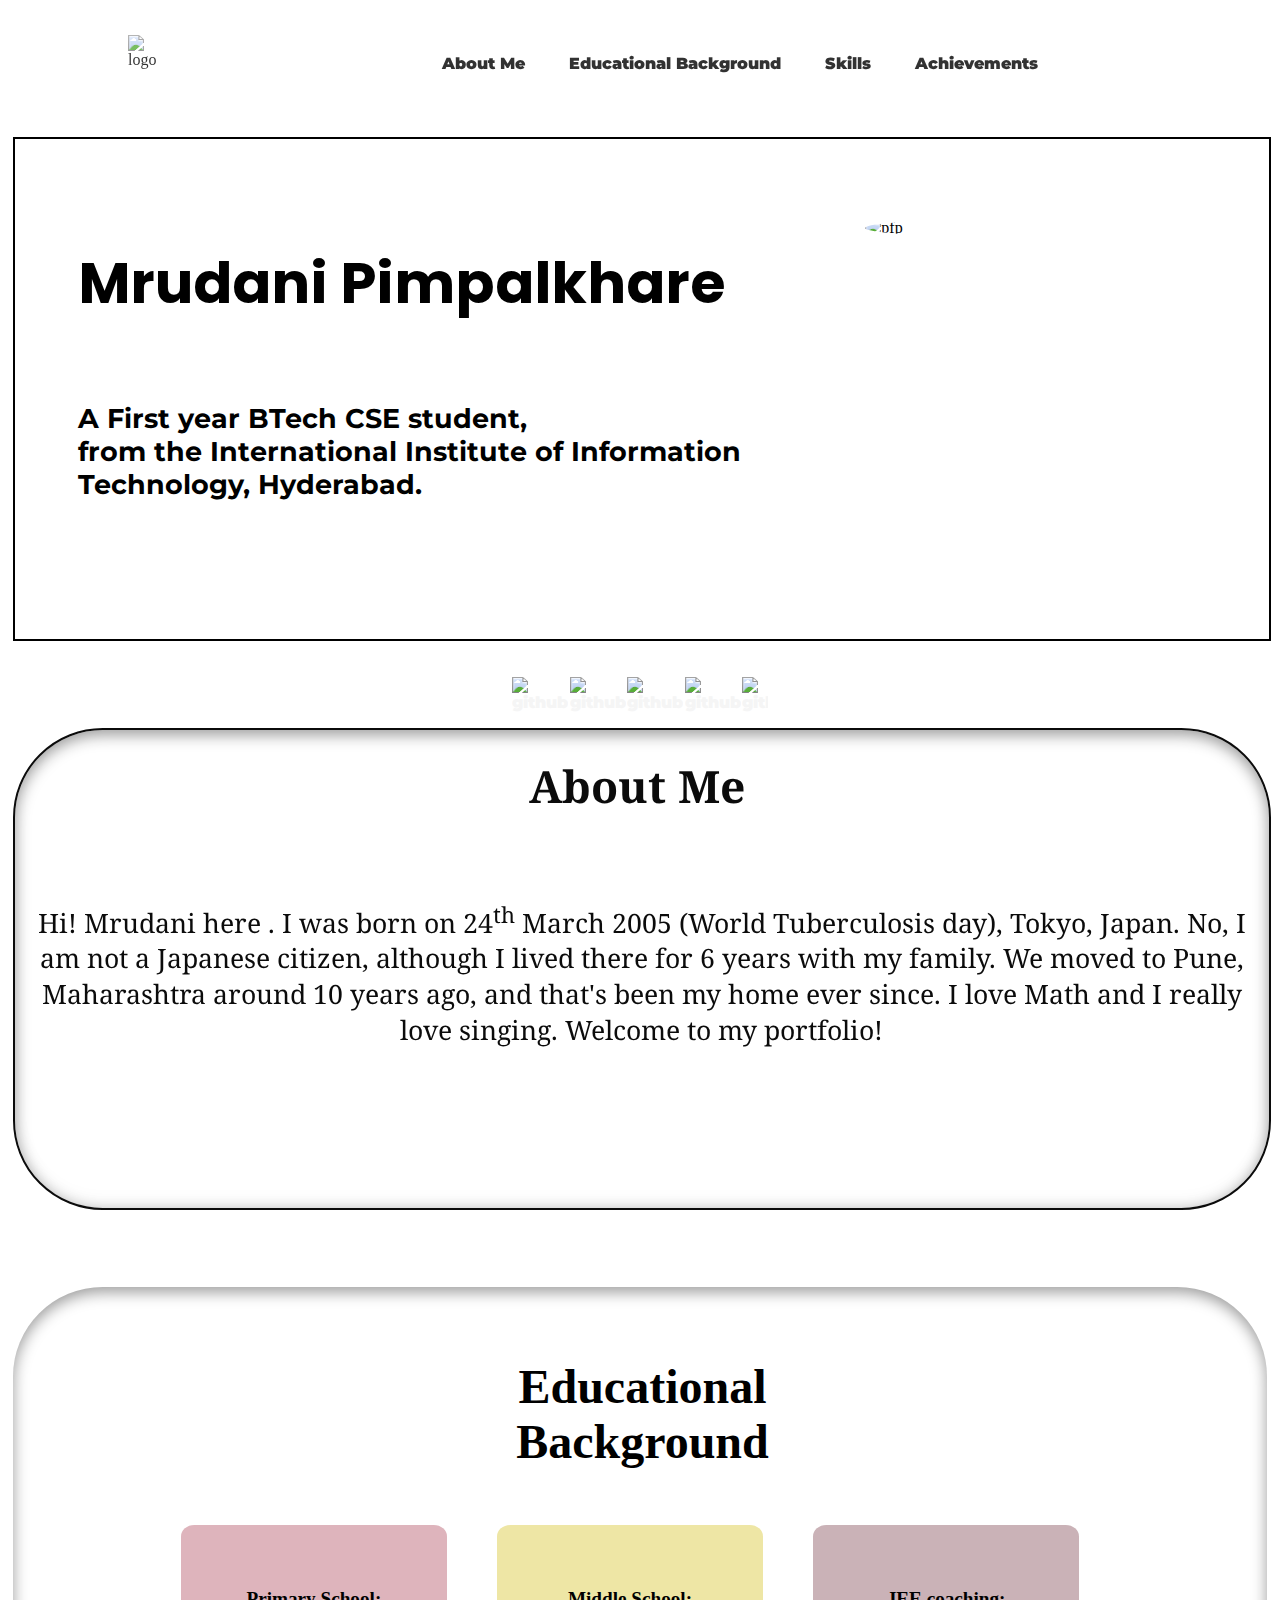
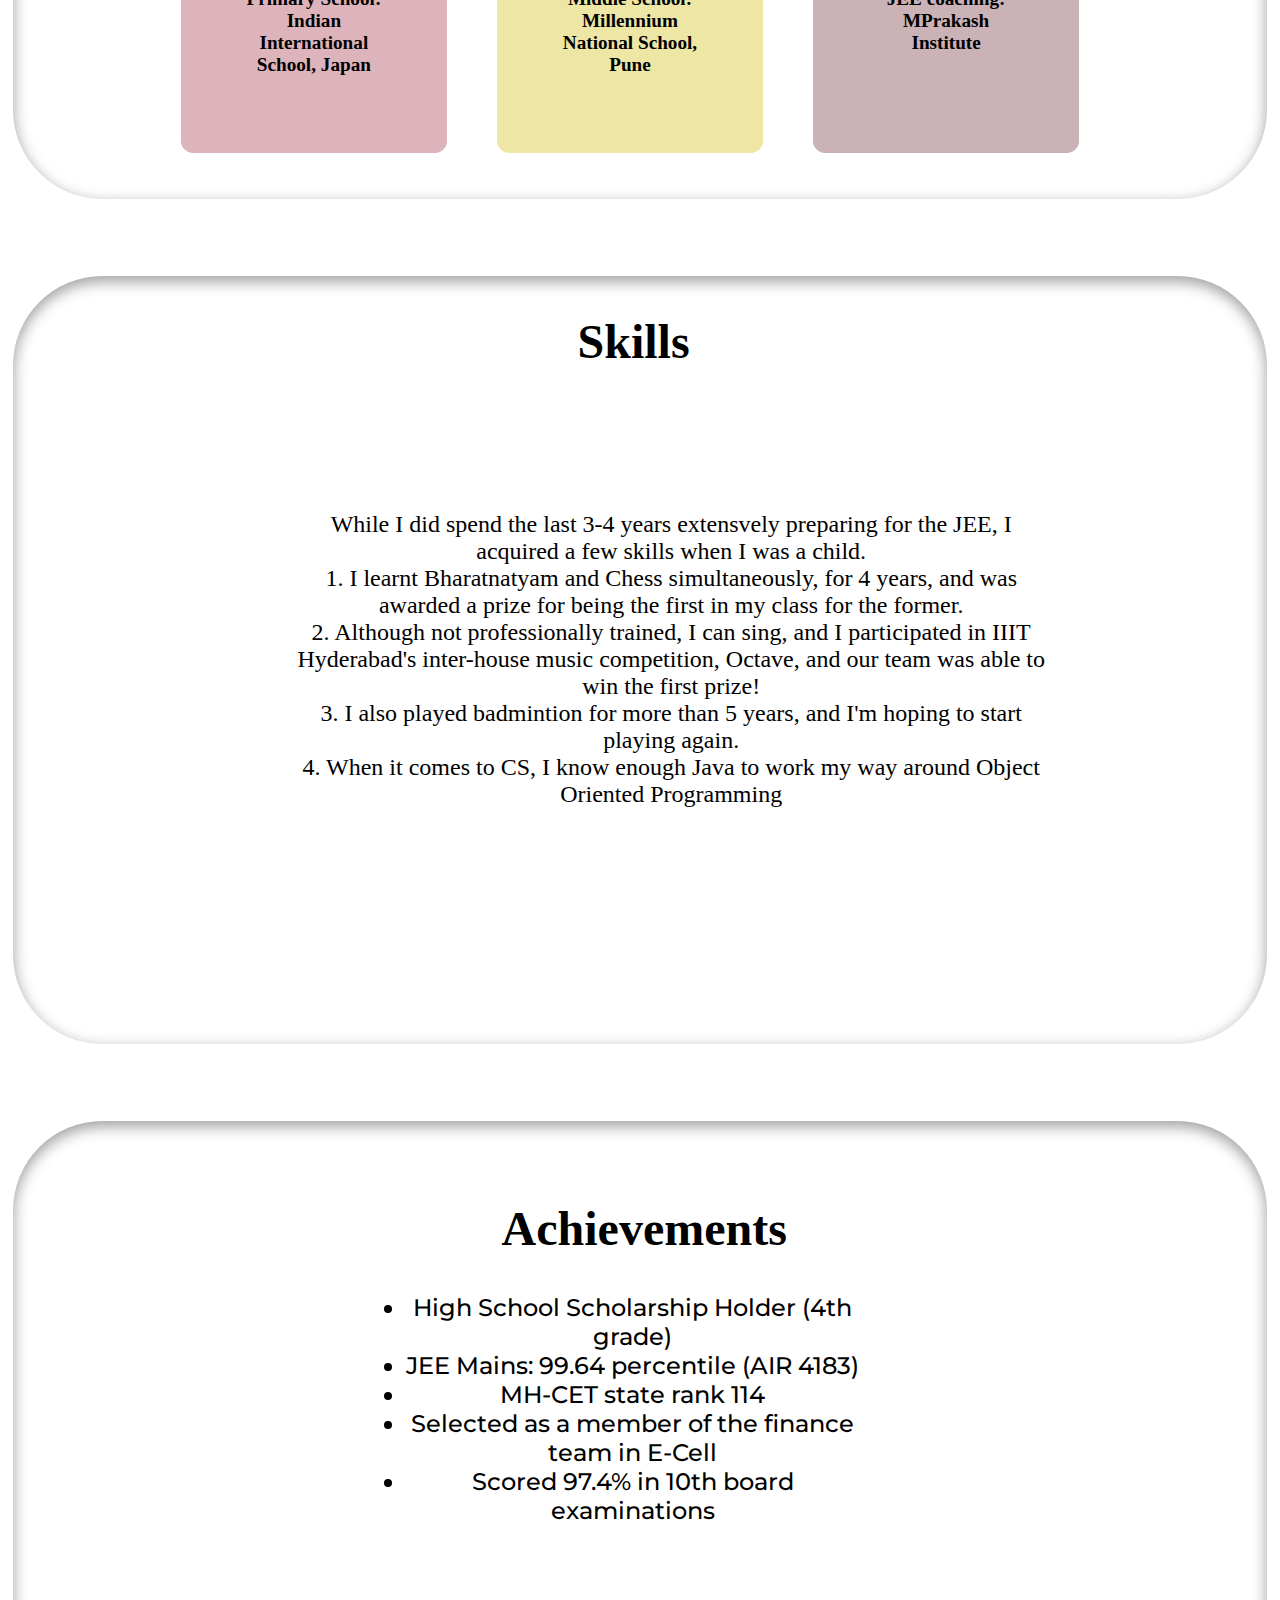
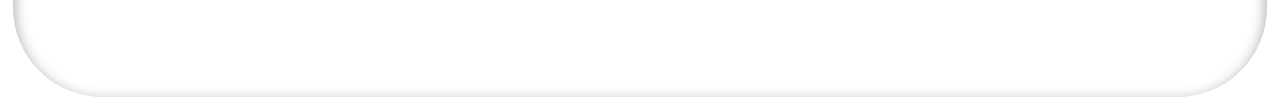
==== index.html @ 5a62f773 "first" ====
<!DOCTYPE html>
<html data-theme="{{ theme }}">

<head>
    <title>Mrudani</title>
    <link rel="stylesheet" href="layout.css">
    <link rel="stylesheet" href="content.css">
</head>

<body>
    <script src="script.js"></script>
    <header>

        <img class="logo" src="/home/mrudani/icons/logo.png" alt="logo">
        <nav>
            <ul class="nav_links">
                <li><a href="#AboutMe">About Me</a></li>
                <li><a href="#EduBg">Educational Background</a></li>
                <li><a href="#Skills">Skills</a></li>
                <li><a href="#Ach">Achievements</a></li>
                <li><button onclick="updateTheme()" class="toggleB" id="toggle"></button></li>
            </ul>

        </nav>
        <!-- <a class="cta" href="#"><button>Contact</button></a> -->
    </header>
    <div class="main">
        <div class="profile">
            <img src="/home/mrudani/pfp.jpeg" alt="pfp" class="pfp">
        </div>
        <div class="text">
            <h1 class="justname">Mrudani Pimpalkhare</h1><br>
            <h2 class="intro">
                A First year BTech CSE student,<br>from the International Institute of Information<br> Technology,
                Hyderabad.<br>
            </h2>
        </div>


    </div>
    <div class="links">
        <span><a href="https://github.com/MrudaniPimpalkhare" target="_blank">
                <img class="check" src="/home/mrudani/icons/8725822_github_icon.png" alt="github" />

            </a></span>
        <span><a href="https://www.instagram.com/mruds_pvt?igsh=MTZycG00YjlrN2I0Mw==" target="_blank"><img class="check"
                    src="/home/mrudani/icons/igagain.png" alt="github"></a></span>
        <span> <a
                href="https://www.linkedin.com/in/mrudani-pimpalkhare-4b5b1a289?utm_source=share&utm_campaign=share_via&utm_content=profile&utm_medium=android_app"
                target="_blank"><img class="check" src="/home/mrudani/icons/ln.png" alt="github"></a></span>
        <span><a href="https://www.facebook.com/profile.php?id=100094610441823" target="_blank"><img class="check"
                    src="/home/mrudani/icons/fb.png" alt="github"></a></span>
        <span> <a href="blog.html"" target=" _blank"><img class="check" src="/home/mrudani/icons/blog.png"
                    alt="github"></a></span>


    </div>




    <div class="aboutme" id="AboutMe">
        <h2 align="center">About Me</h2>
        <p>Hi! Mrudani here . I was born on 24<sup>th</sup> March 2005
            (World Tuberculosis day), Tokyo, Japan. No, I am not a Japanese citizen, although I lived there for 6 years
            with
            my family. We moved to Pune, Maharashtra around 10 years ago, and that's been my home ever since. I love
            Math
            and I really love singing. Welcome to my portfolio!</p>
    </div>

    <div class="edubg" id="EduBg">
        <h2 align="center" style="font-family: Georgia, 'Times New Roman', Times, serif;">Educational Background</h2>
        <div class="box b1">Primary School:<br> Indian International School, Japan</div>
        <div class="box b2">Middle School:<br>Millennium National School, Pune</div>
        <div class="box b3">JEE coaching:<br> MPrakash Institute</div>

    </div>

    <div class="skills" id="Skills">
        <h2>Skills</h2><br>
        <p>While I did spend the last 3-4 years extensvely preparing for the JEE, I acquired a few skills when I was a
            child.<br> 1. I learnt Bharatnatyam and Chess simultaneously, for 4 years, and was awarded a prize for being
            the first in my class for the former.<br>2. Although not professionally trained, I can sing, and I
            participated in IIIT Hyderabad's inter-house music competition, Octave, and our team was able to win the
            first prize!<br>3. I also played badmintion for more than 5 years, and I'm hoping to start playing
            again.<br> 4. When it comes to CS, I know enough Java to work my way around Object Oriented Programming</p>
    </div>

    <div class="ach" id="Ach">
        <h2>Achievements</h2><br>
        <ul align="center">
            <li> High School Scholarship Holder (4th grade) </li>
            <li>JEE Mains: 99.64 percentile (AIR 4183) </li>
            <li> MH-CET state rank 114</li>
            <li> Selected as a member of the finance team in E-Cell</li>
            <li> Scored 97.4% in 10th board examinations </li>
        </ul>
    </div>
</body>

</html>
---- layout.css ----
/*@import url('https://fonts.googleapis.com/css2?family=Montserrat:wght@300;500&display=swap');*/
@import url('https://fonts.googleapis.com/css2?family=Acme&family=Lato:wght@900&display=swap');
@import url('https://fonts.googleapis.com/css2?family=Poppins&display=swap');
@import url('https://fonts.googleapis.com/css2?family=Poppins:wght@200;400&display=swap');
@import url('https://fonts.googleapis.com/css2?family=Montserrat:wght@100;300&display=swap');



html {
    scroll-behavior: smooth;
}

#logo_light_mode {
    display: var(--md-footer-logo-light-mode);
}

#logo_dark_mode {
    display: var(--md-footer-logo-dark-mode);
}



@media (prefers-color-scheme: dark) {

    :root,
    [data-theme="light"] {
        --body-bg-color: rgb(224, 220, 215);
        --li-t-color: #212124;
        --text-t-color: var(--li-t-color);
        --main-bc-color: rgb(32, 30, 30);
        --button-bg-color: var(--li-t-color);
        --links-bg-color: var(--body-bg-color);
        --md-footer-logo-dark-mode: none;
        --md-footer-logo-light-mode: block;
        --bt-img: url("/home/mrudani/icons/DarkMode.png");
    }

    /* --bg-aboutme-light: url(https://t4.ftcdn.net/jpg/01/30/50/59/360_F_130505941_aHM5DQifhmVGcs80xVUPPMfDjg5BBm3c.jpg); */

}

[data-theme="dark"] {
    --body-bg-color: #292b2b;
    --li-t-color: #f3efec;
    --text-t-color: var(--li-t-color);
    --main-bc-color: rgb(220, 143, 143);
    --button-bg-color: var(--li-t-color);
    --links-bg-color: (var(--li-t-color));
    --md-footer-logo-dark-mode: block;
    --md-footer-logo-light-mode: none;
    --bt-img: url("/home/mrudani/icons/LM2.png");
}

body {
    box-sizing: border-box;
    margin: 0;
    padding: 0;
    background-color: var(--body-bg-color);
    color: var(--li-t-color);

}


a {
    font-family: "Montserrat", sans-serif;
    font-weight: 900;
    font-size: 16px;
    color: var(--li-t-color);
    text-decoration: none;
}

.toggleB {
    font-family: "Montserrat", sans-serif;
    font-weight: 500;
    font-size: 16px;
    /* color: var(--body-bg-color); */
    text-decoration: none;
    background-image: var(--bt-img);
    background-size: contain;
    background-repeat: no-repeat;
    height: 30px;
    width: 30px;
    padding: 7px 25px;
    background-color: var(--body-bg-color);
    border: none;
    border-radius: 50px;
    cursor: pointer;
    transition: all 0.3 ease 0s;
}

li {
    font-family: "Montserrat", sans-serif;
    font-weight: 500;
    font-size: 16px;
    color: var(--li-t-color);
    text-decoration: none;
}

header {
    display: flex;
    justify-content: flex-end;
    /*even spacing */
    padding: 30px 10%;
    opacity: 0.8;
}

.logo {
    cursor: pointer;
    margin-right: auto;
    width: 4%;
    margin-top:0.5%;
    height: 3%;
}

.nav_links {
    list-style: none;
    color: var(--li-t-color);
    font-weight: 100;
}

.nav_links li {
    display: inline-block;
    padding: 0px 20px;
}

.nav_links li a {
    transition: all 0.3 ease 0s;
}

.nav_links li a:hover {
    color: rgb(71, 144, 144);
}

.idk li {
    list-style: none;
    display: inline-block;
    list-style: none;
}

.idk {
    list-style: none;
}

/* button {
    padding: 7px 25px;
    background-color: var(--button-bg-color);
    border: none;
    border-radius: 50px;
    cursor: pointer;
    transition: all 0.3 ease 0s;
} */

/* button:hover {
    background-color: var(--button-bg-color);
} */

.my-own-style {
    margin-left: 37px;
    margin-top: 37px;
}

.main {
    width: 98%;
    height: 500px;
    top: 15px;
    position: relative;
    left: 1%;
    right: 1%;
    border-width: 2px;
    border-style: solid;
    border-color: var(--main-bc-color);
}

.pfp {
    border-radius: 80%;
    position: relative;
    top: 20%;
    float: right;
    right: 10%;
    height: 25%;
    width: 25%;
    /*padding-left: 300px;*/
}

.intro {
    font-size: 27px;
    font-family: 'Montserrat', sans-serif;
    position: relative;
    top: 16%;
}

.justname {

    font-size: 57px;
    padding: 0;
    font-family: "Poppins", sans-serif;
}

.profile {
    align-items: right;
    justify-content: center;
    position: relative;
    top: 16%;
    padding-left: 8%;
}

.text {
    font-size: 75%;
    padding-left: 5%;
    padding-top: 5%;
    float: left;
    color: var(--text-t-color);
}

.links {
    width: 20%;
    height: 5%;
    position: relative;
    top: 3vmax;
    left: 40%;
    float: left;
    text-align: left;
    display: flex;
    justify-content: space-between;
    padding: 1% 0;
    overflow: hidden;
    border: 2px;
    background-color: var(--links-bg-color);
    margin: auto;
}

.links span {
    width: 10%;
    height: 5%;
}

label {
    width: 50px;
    height: 25px;
    position: relative;
    display: block;
    background: #f3efec;
    border-radius: 200px;
    box-shadow: inset 0px 5px 15px rgba(0, 0, 0, 0.4), inset 0px -5px 15px rgba(255, 255, 255, 0.4);
    transform: 0.3s;
    float: right;
    padding-left: 0%;
}

label:after {
    content: "";
    width: 20px;
    height: 20px;
    position: absolute;
    top: 3px;
    left: 3px;
    background: linear-gradient(180deg, #ffcc89, #d8860b);
    border-radius: 15px;
    box-shadow: 0px 5px 15px rgba(0, 0, 0, 0.2);
    transform: 0.3s;
}

.check {
    color: whitesmoke;
    height: 100%;
    width: 100%;

}

input {
    width: 0px;
    height: 0px;
    visibility: hidden;
}

input:checked+label {

    background: #242424;
}

input:checked+label:after {
    left: 47px;
    transform: translateX(-100%);
    background: linear-gradient(180deg, #777, #3a3a3a);
}

label :active:after {
    width: 22px;
}

.aboutme {
    padding-left: 0%;
    padding-top: 16%;
}
---- content.css ----
@import "layout.css";
@import url('https://fonts.googleapis.com/css2?family=Noto+Serif:wght@300&display=swap');

.aboutme {
    background-image: var(--bg-aboutme-light);
    filter: contrast(0.9) brightness(0.9);
    background-repeat: no-repeat;
    background-size: cover;
    padding-left: 0%;
    padding-top: 1%;
    font-family: 'Noto Serif', serif;
    font-size: 1.85em;
    text-align: center;
    width: 98%;
    height: 465px;
    top: 8vmax;
    position: relative;
    border-width: 2px;
    border-style: solid;
    border-color: var(--main-bc-color);
    border-radius: 7vmax;
    box-shadow: inset 0px 5px 15px rgba(0, 0, 0, 0.4), inset 0px -5px 15px rgba(255, 255, 255, 0.4);
    right: 1%;
    left: 1%;
}

.aboutme h2{
    position: relative;
    /* align-items: flex-start; */
    margin-block-end: 25%;
    text-align: center;
    height: 10%;
    width: 98%;
    margin: 1%;
    right:10%;
}

.aboutme p{
    position: relative;
    /* align-items: flex-start; */
    text-align: center;
    top: 15%;
    font-size: 90%;
}

.edubg {
    height: 40vmax;
    top: 14vmax;
    border-radius: 7vmax;
    width: 98%;
    font-size: 2em;
    display: flex;
    position: relative;
    box-shadow: inset 0px 5px 15px rgba(0, 0, 0, 0.4), inset 0px -5px 15px rgba(255, 255, 255, 0.4);
    justify-content: center;
    align-items: center;
    left: 1%;
    right: 1%;



}

.edubg h2 {
    position: relative;
    /* align-items: flex-start; */
    margin-block-end: 25%;
    text-align: center;
    height: 10%;
    width: 80%;
    margin: 1%;
    bottom: 31%;
    left: 38%;
}

.box {
    width: 40%;
    height: 20%;
    margin: 2%;
    position: relative;
    /* Adjust margin as needed */
    background-color: #deb4bc;
    /* Set background color */
    border: none;
    /* Set border color */
    text-align: center;
    justify-content: center;
    margin-block-start: 7%;
    margin-top: 1%;
    top: 20%;
    right: 13%;
    padding: 5%;
    border-radius: 5%;

}

.b1 {
    background-image: url(https://images.pexels.com/photos/2099737/pexels-photo-2099737.jpeg?auto=compress&cs=tinysrgb&dpr=1&w=500);
    font-size: 0.6em;
    font-weight: bold;
    color: black;

}

.b2 {
    font-size: 0.6em;
    font-weight: bold;
    background-color: #eee6a5;
    color: black;
}

.b3 {
    font-size: 0.6em;
    font-weight: bold;
    background-color: #cab2b7;
    color: black;
}

.skills {
    width: 98%;
    border-radius: 7vmax;
    left: 1%;
    right: 1%;
    top: 20vmax;
    height: 60vmax;
    font-size: 2em;
    display: flex;
    position: relative;
    box-shadow: inset 0px 5px 15px rgba(0, 0, 0, 0.4), inset 0px -5px 15px rgba(255, 255, 255, 0.4);
    justify-content: center;
    align-items: center;

}

.skills h2 {
    position: relative;
    /* align-items: flex-start; */
    margin-block-end: 25%;
    text-align: center;
    height: 10%;
    width: 80%;
    margin: 1%;
    bottom: 40%;
    left: 30%;
}

.skills p {
    position: relative;
    /* align-items: flex-start; */
    text-align: center;
    top: 0%;
    right: 17%;
    font-size: 75%;
}

.ach {
    width: 98%;
    border-radius: 7vmax;
    left: 1%;
    right: 1%;
    top: 26vmax;
    height: 45vmax;
    font-size: 2em;
    display: flex;
    position: relative;
    box-shadow: inset 0px 5px 15px rgba(0, 0, 0, 0.4), inset 0px -5px 15px rgba(255, 255, 255, 0.4);
    justify-content: center;
    align-items: center;
}

.ach h2 {
    position: relative;
    /* align-items: flex-start; */
    margin-block-end: 25%;
    text-align: center;
    height: 10%;
    width: 80%;
    margin: 1%;
    bottom: 31%;
    left: 20%;
}

.ach li {
    position: relative;
    /* align-items: flex-start; */
    text-align: center;
    top: 11%;
    right: 90%;
    font-size: 75%;
}
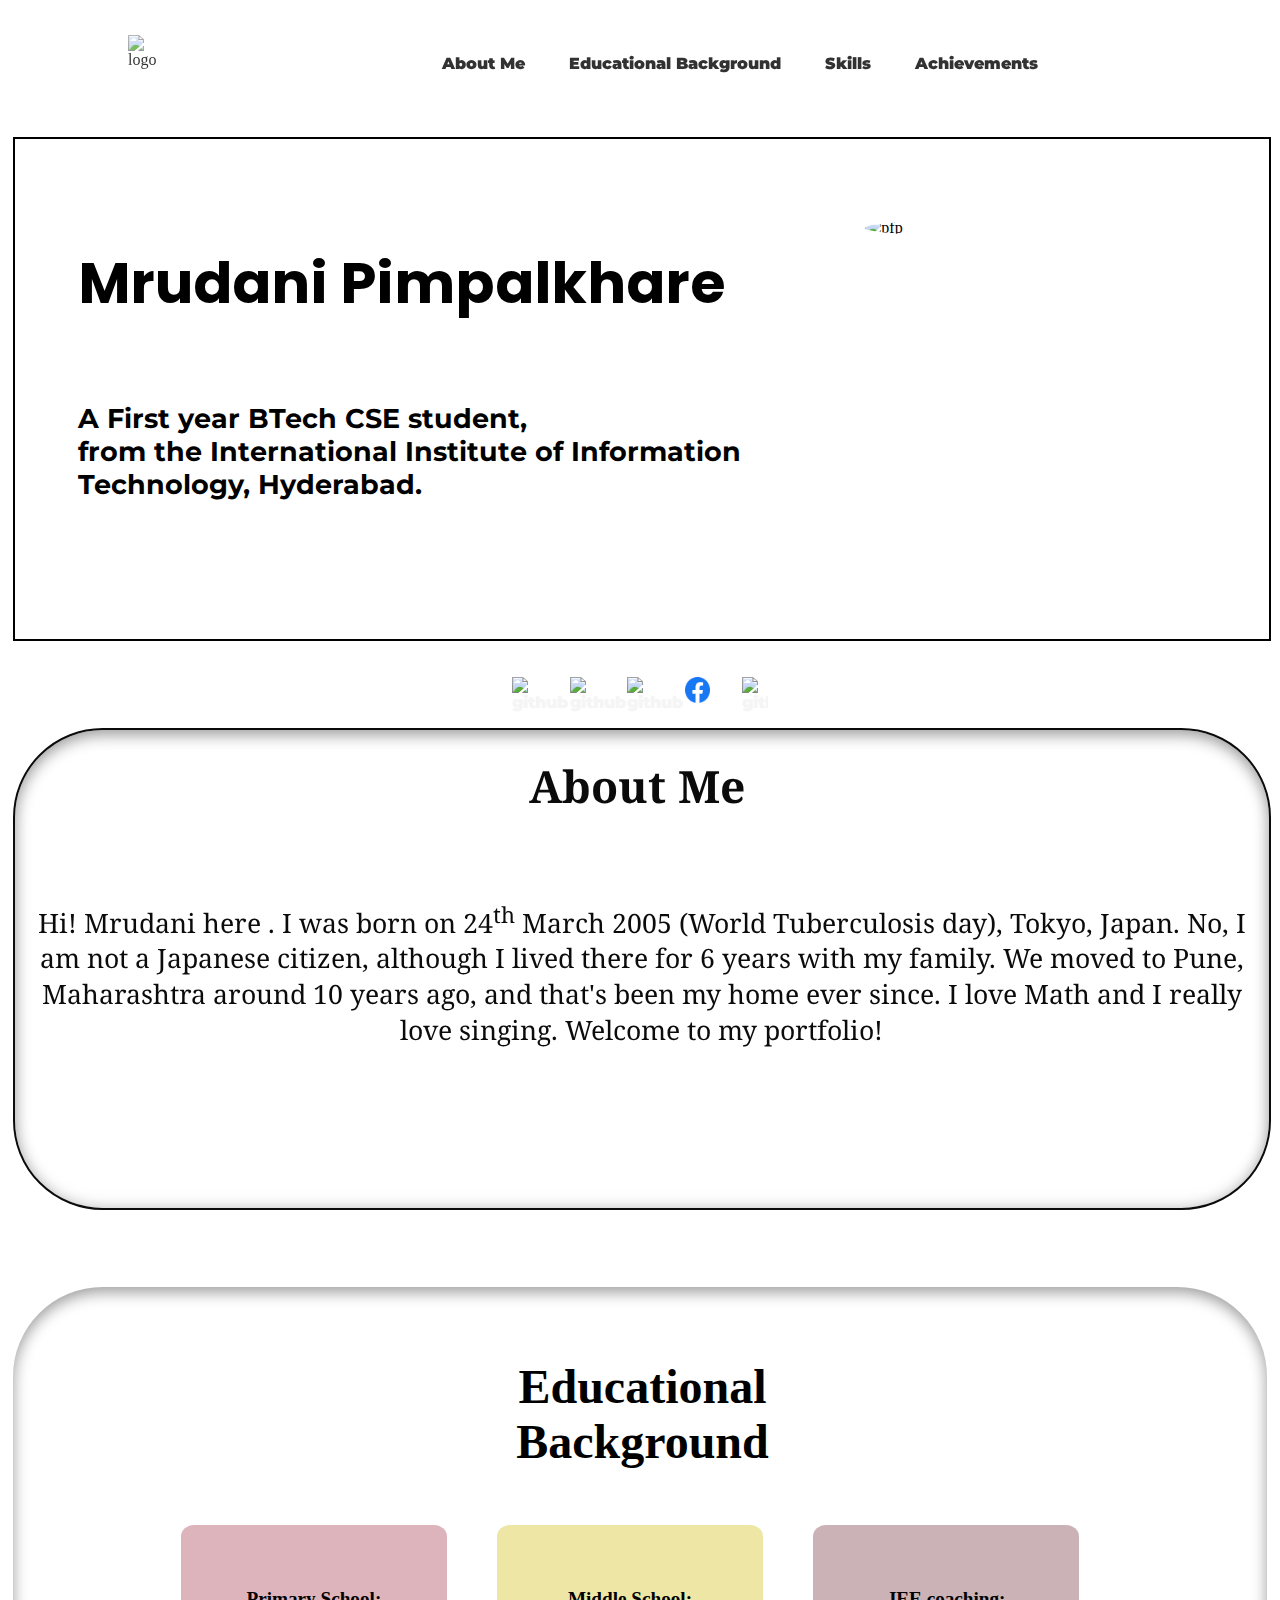
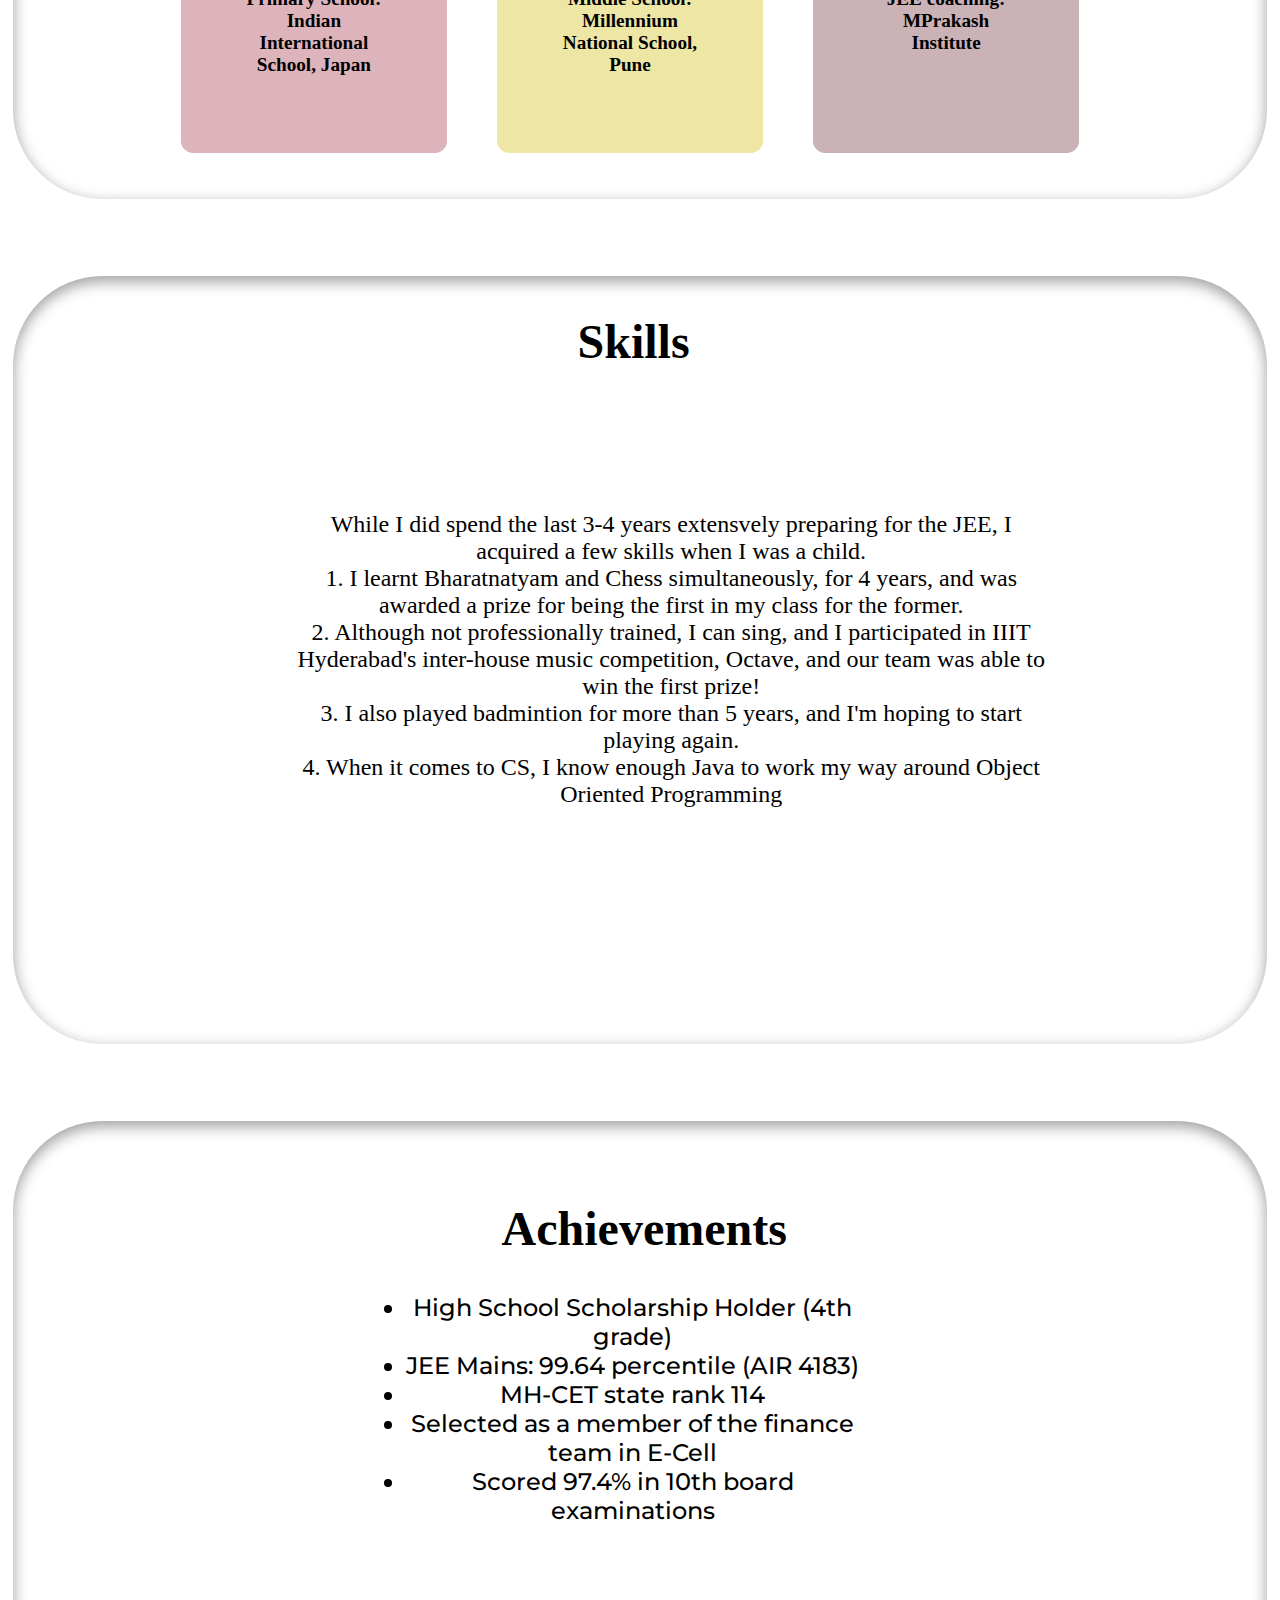
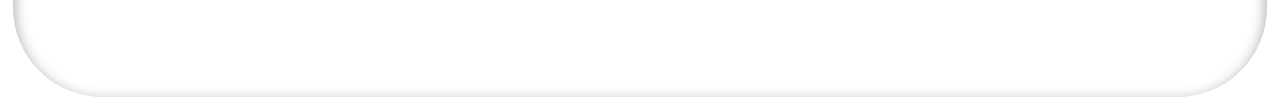
==== commit 95b5b174: ".." ====
--- a/index.html
+++ b/index.html
@@ -49,7 +49,7 @@
                 href="https://www.linkedin.com/in/mrudani-pimpalkhare-4b5b1a289?utm_source=share&utm_campaign=share_via&utm_content=profile&utm_medium=android_app"
                 target="_blank"><img class="check" src="/home/mrudani/icons/ln.png" alt="github"></a></span>
         <span><a href="https://www.facebook.com/profile.php?id=100094610441823" target="_blank"><img class="check"
-                    src="/home/mrudani/icons/fb.png" alt="github"></a></span>
+                    src="./icons/fb.png" alt="github"></a></span>
         <span> <a href="blog.html"" target=" _blank"><img class="check" src="/home/mrudani/icons/blog.png"
                     alt="github"></a></span>
 
--- a/layout.css
+++ b/layout.css
@@ -32,7 +32,7 @@
         --links-bg-color: var(--body-bg-color);
         --md-footer-logo-dark-mode: none;
         --md-footer-logo-light-mode: block;
-        --bt-img: url("/home/mrudani/icons/DarkMode.png");
+        --bt-img: url("./icons/DarkMode.png");
     }
 
     /* --bg-aboutme-light: url(https://t4.ftcdn.net/jpg/01/30/50/59/360_F_130505941_aHM5DQifhmVGcs80xVUPPMfDjg5BBm3c.jpg); */
@@ -48,7 +48,7 @@
     --links-bg-color: (var(--li-t-color));
     --md-footer-logo-dark-mode: block;
     --md-footer-logo-light-mode: none;
-    --bt-img: url("/home/mrudani/icons/LM2.png");
+    --bt-img: url("https://github.com/MrudaniPimpalkhare/mrudanipimpalkhare.github.io/blob/main/icons/LM2.png?raw=true");
 }
 
 body {
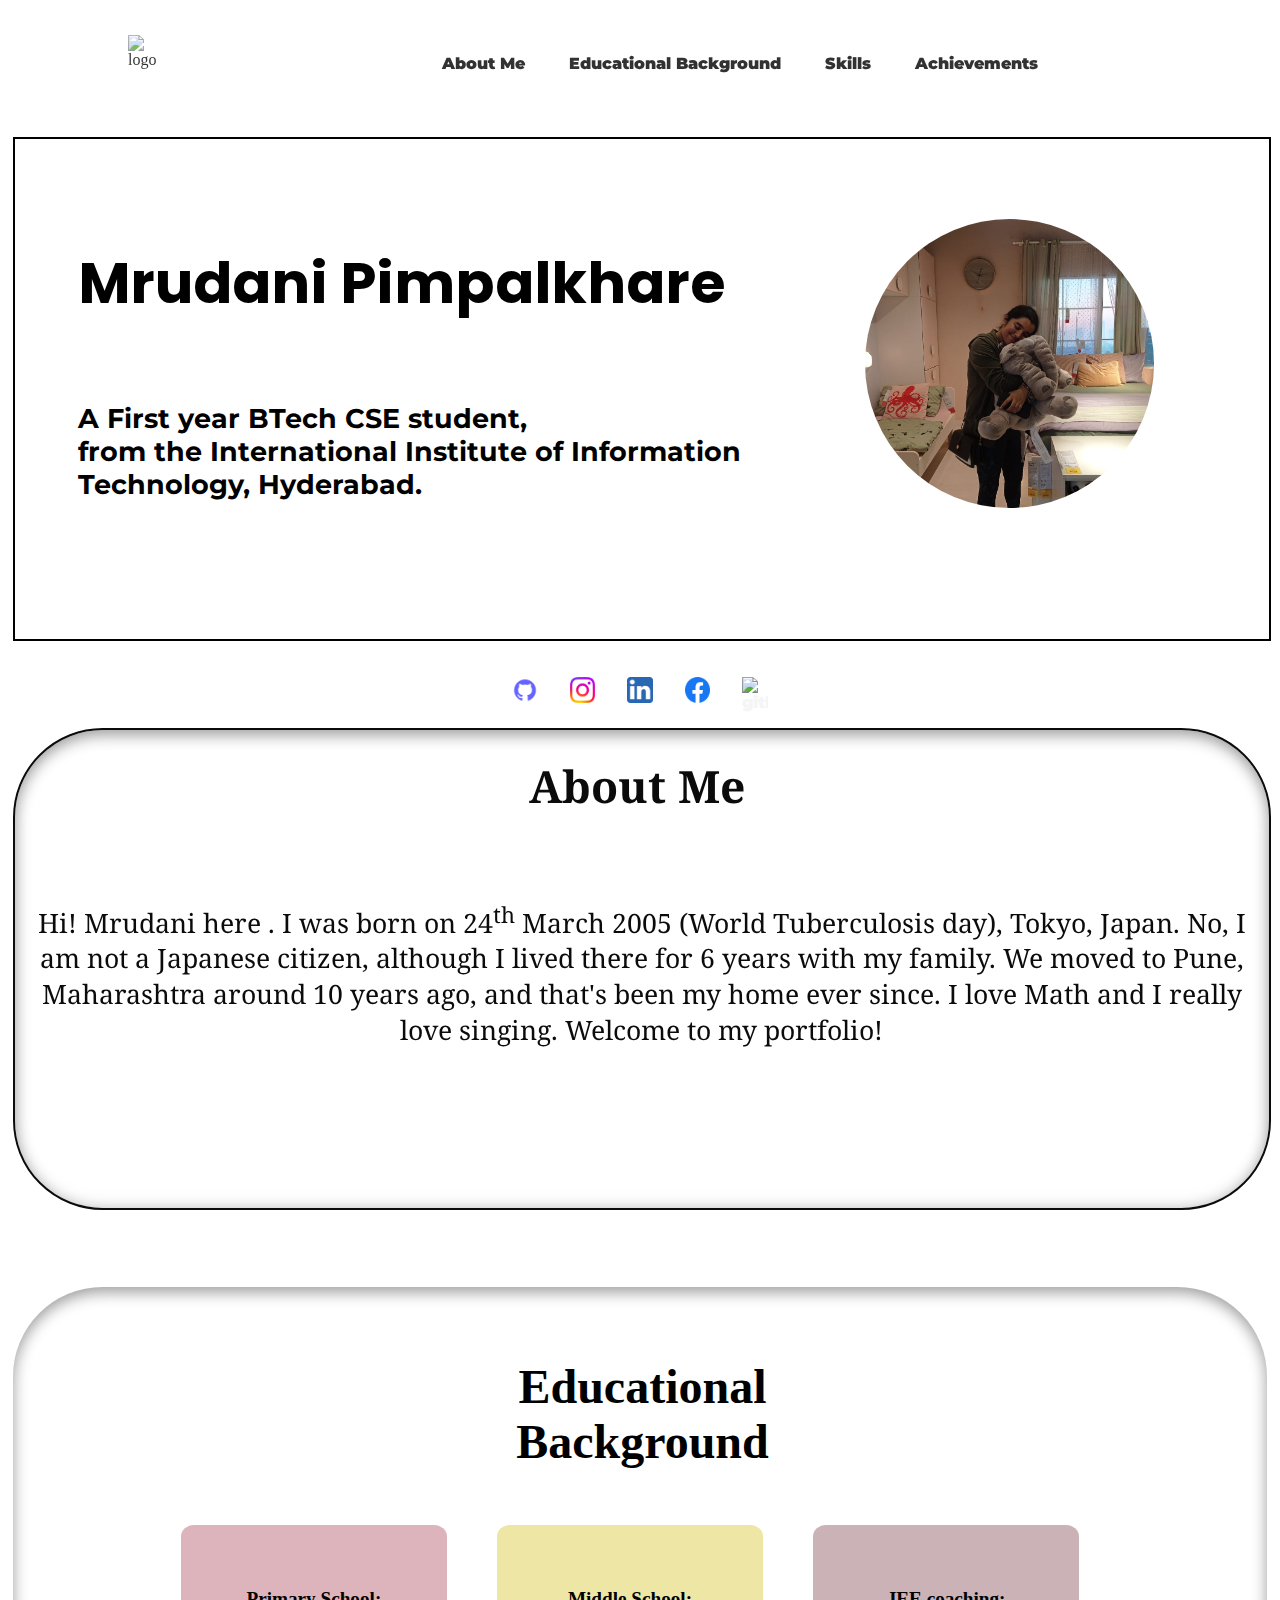
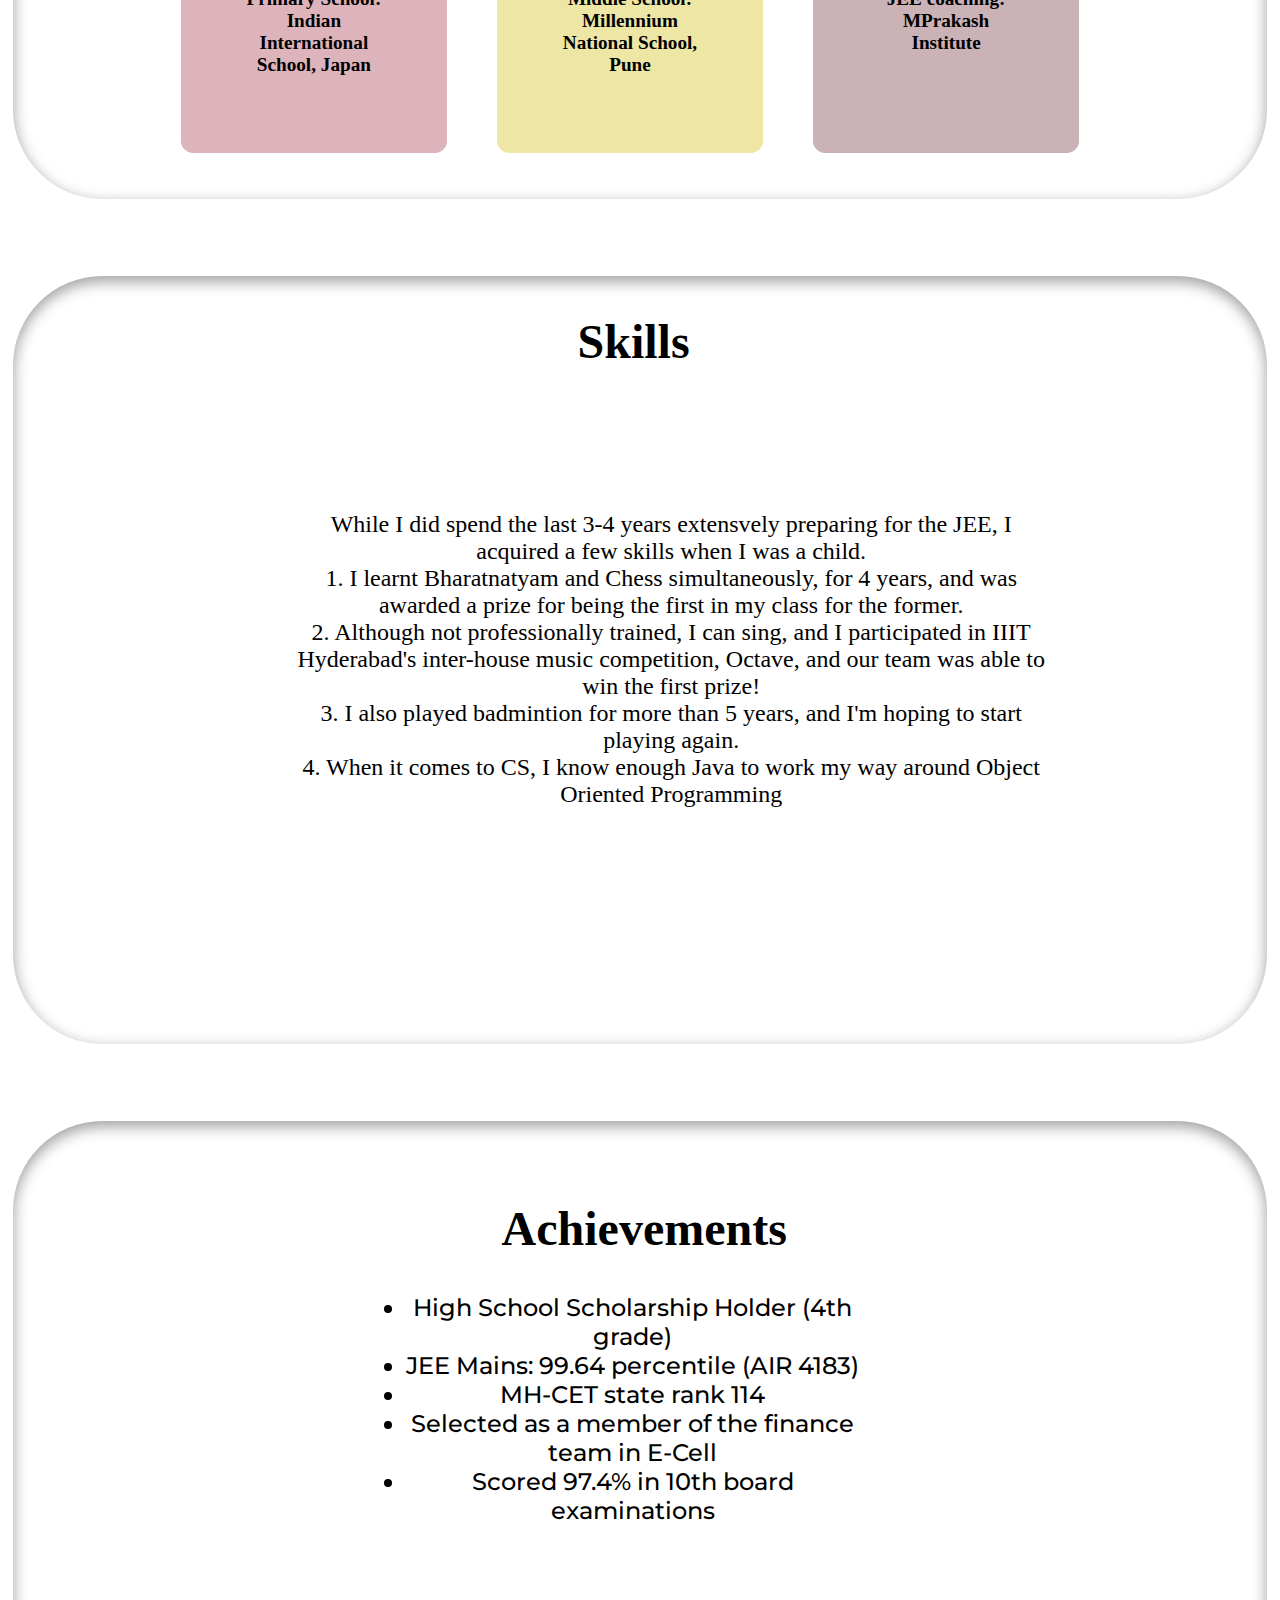
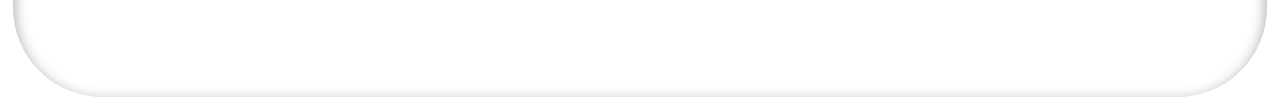
==== commit 43a54288: "sdsdds" ====
--- a/index.html
+++ b/index.html
@@ -26,7 +26,7 @@
     </header>
     <div class="main">
         <div class="profile">
-            <img src="/home/mrudani/pfp.jpeg" alt="pfp" class="pfp">
+            <img src="./icons/pfp.jpeg" alt="pfp" class="pfp">
         </div>
         <div class="text">
             <h1 class="justname">Mrudani Pimpalkhare</h1><br>
@@ -40,17 +40,17 @@
     </div>
     <div class="links">
         <span><a href="https://github.com/MrudaniPimpalkhare" target="_blank">
-                <img class="check" src="/home/mrudani/icons/8725822_github_icon.png" alt="github" />
+                <img class="check" src="./icons/8725822_github_icon.png" alt="github" />
 
             </a></span>
         <span><a href="https://www.instagram.com/mruds_pvt?igsh=MTZycG00YjlrN2I0Mw==" target="_blank"><img class="check"
-                    src="/home/mrudani/icons/igagain.png" alt="github"></a></span>
+                    src="./icons/igagain.png" alt="github"></a></span>
         <span> <a
                 href="https://www.linkedin.com/in/mrudani-pimpalkhare-4b5b1a289?utm_source=share&utm_campaign=share_via&utm_content=profile&utm_medium=android_app"
-                target="_blank"><img class="check" src="/home/mrudani/icons/ln.png" alt="github"></a></span>
+                target="_blank"><img class="check" src="./icons/ln.png" alt="github"></a></span>
         <span><a href="https://www.facebook.com/profile.php?id=100094610441823" target="_blank"><img class="check"
                     src="./icons/fb.png" alt="github"></a></span>
-        <span> <a href="blog.html"" target=" _blank"><img class="check" src="/home/mrudani/icons/blog.png"
+        <span> <a href="blog.html"" target=" _blank"><img class="check" src=".icons/blog.png"
                     alt="github"></a></span>
 
 
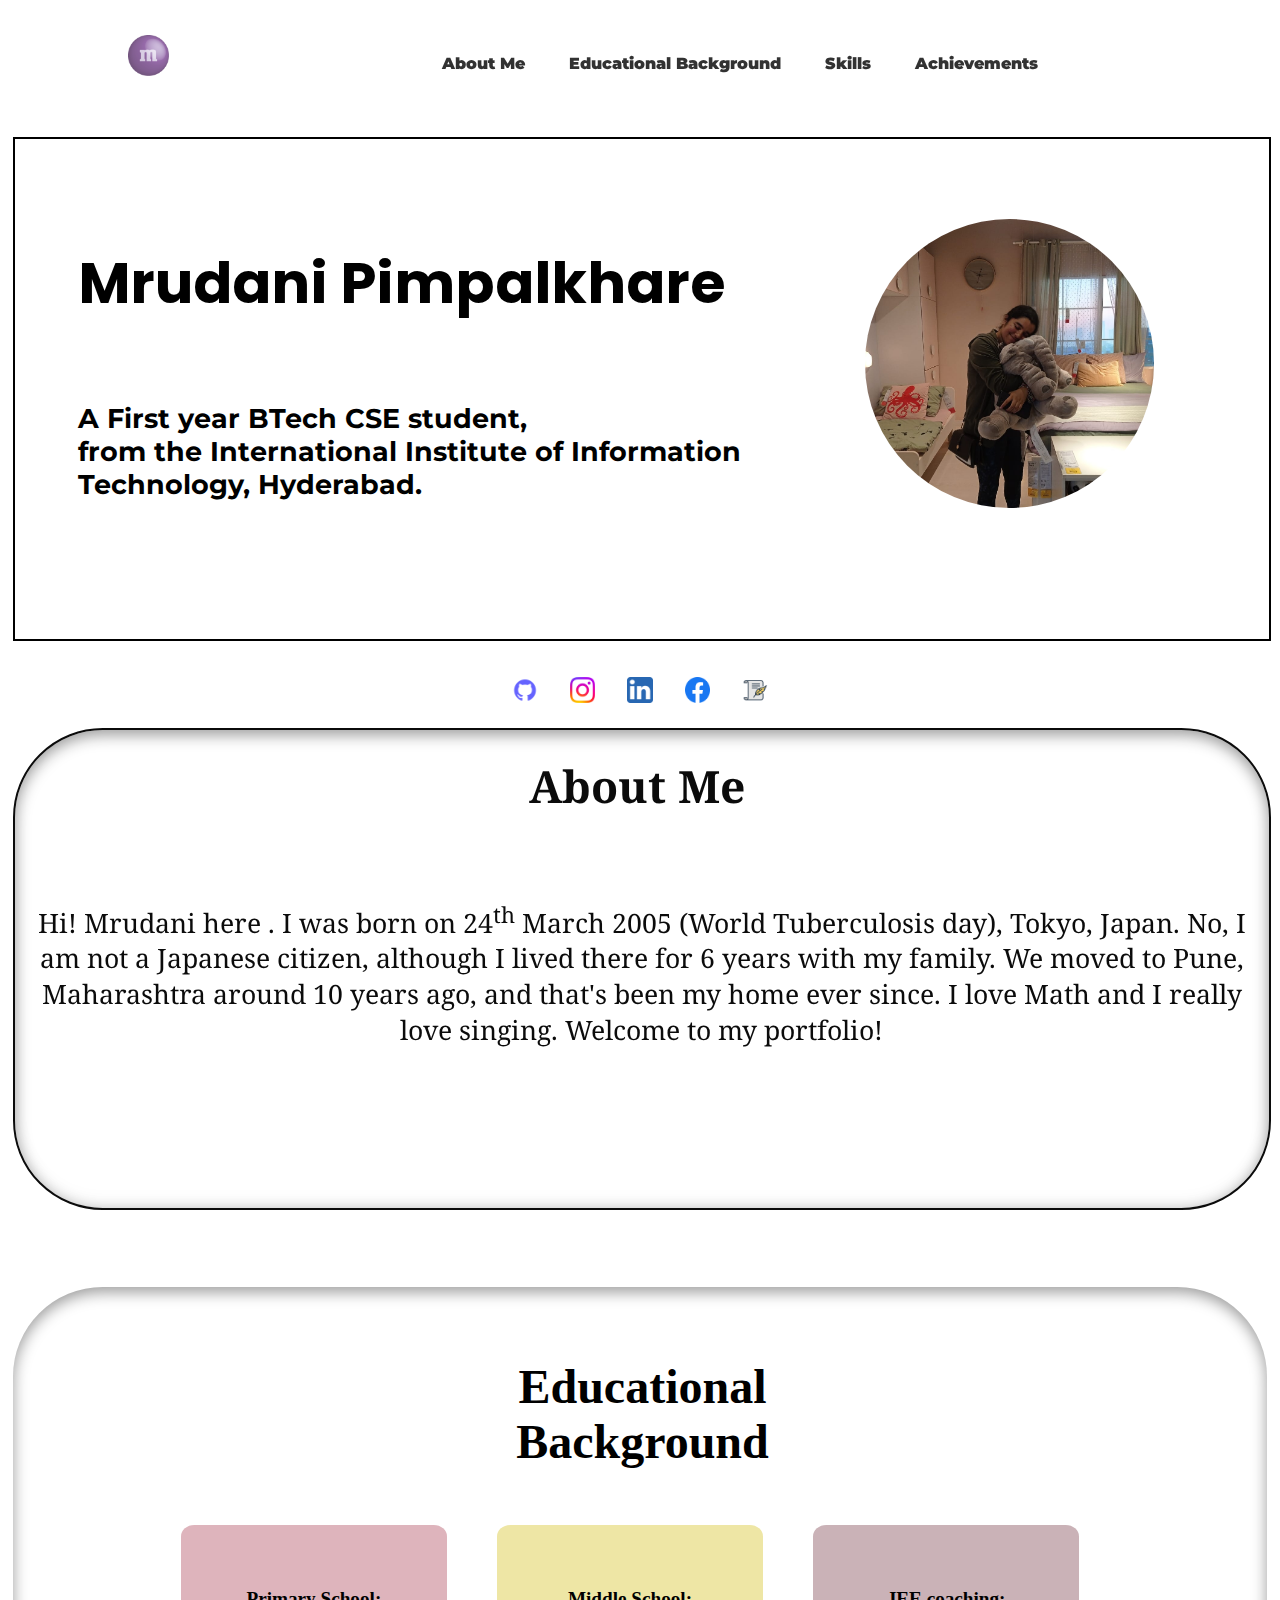
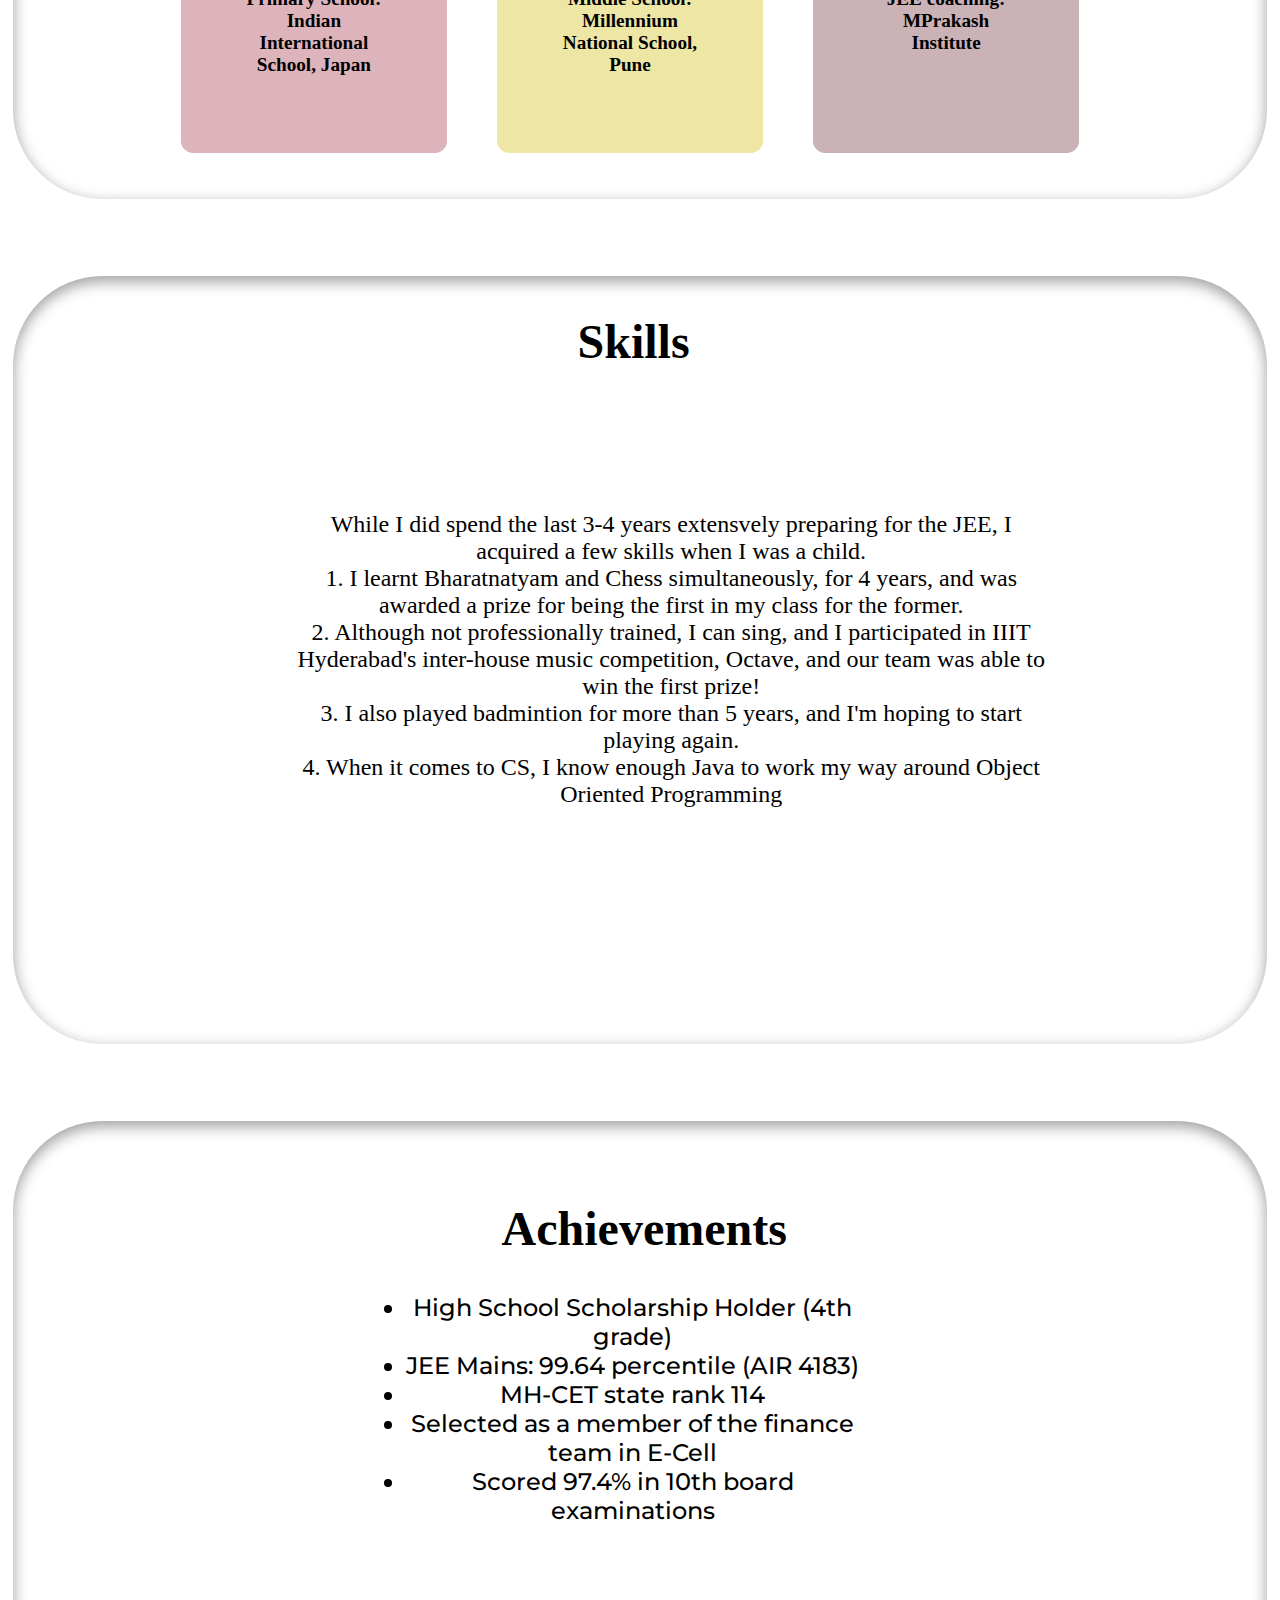
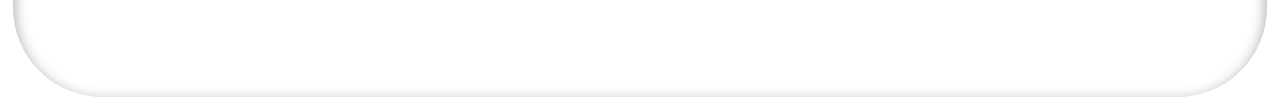
==== commit 8f3421ea: "images2" ====
--- a/index.html
+++ b/index.html
@@ -11,7 +11,7 @@
     <script src="script.js"></script>
     <header>
 
-        <img class="logo" src="/home/mrudani/icons/logo.png" alt="logo">
+        <img class="logo" src="./icons/logo.png" alt="logo">
         <nav>
             <ul class="nav_links">
                 <li><a href="#AboutMe">About Me</a></li>
@@ -50,7 +50,7 @@
                 target="_blank"><img class="check" src="./icons/ln.png" alt="github"></a></span>
         <span><a href="https://www.facebook.com/profile.php?id=100094610441823" target="_blank"><img class="check"
                     src="./icons/fb.png" alt="github"></a></span>
-        <span> <a href="blog.html"" target=" _blank"><img class="check" src=".icons/blog.png"
+        <span> <a href="blog.html"" target=" _blank"><img class="check" src="./icons/blog.png"
                     alt="github"></a></span>
 
 
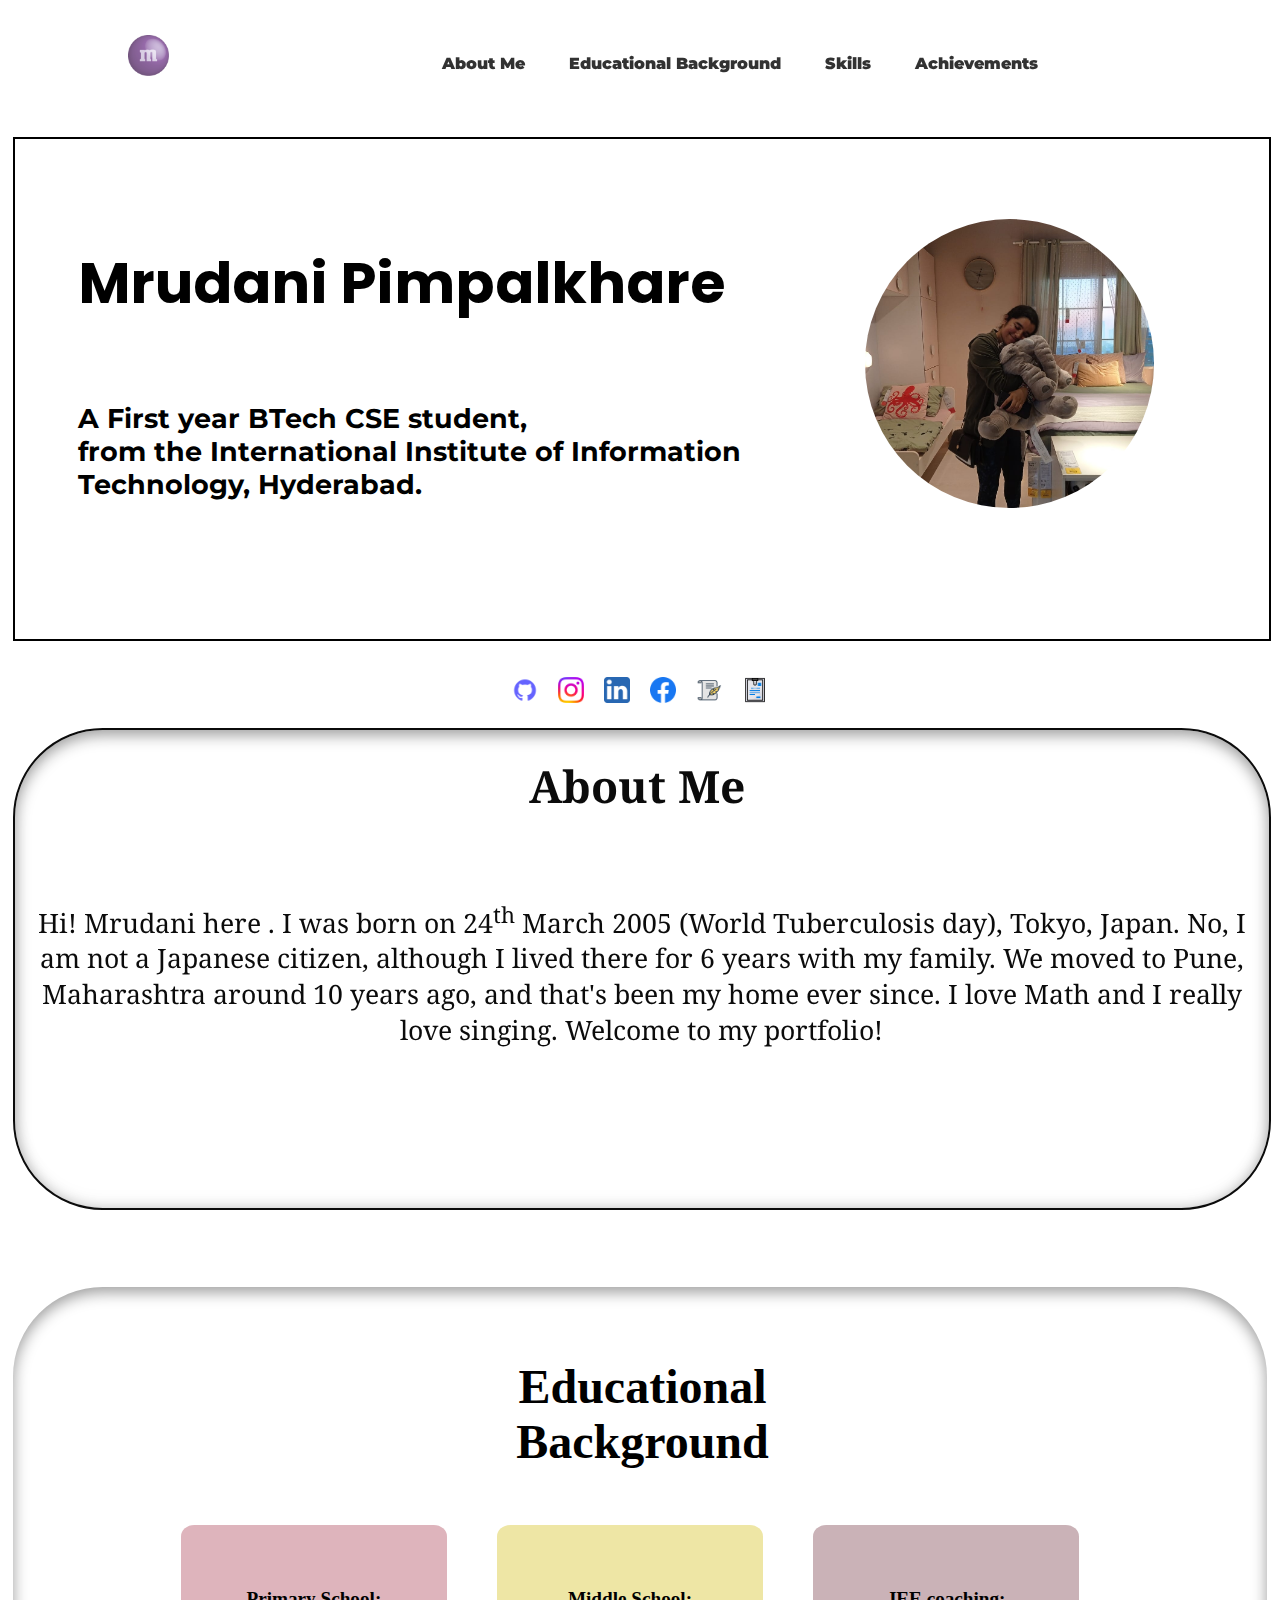
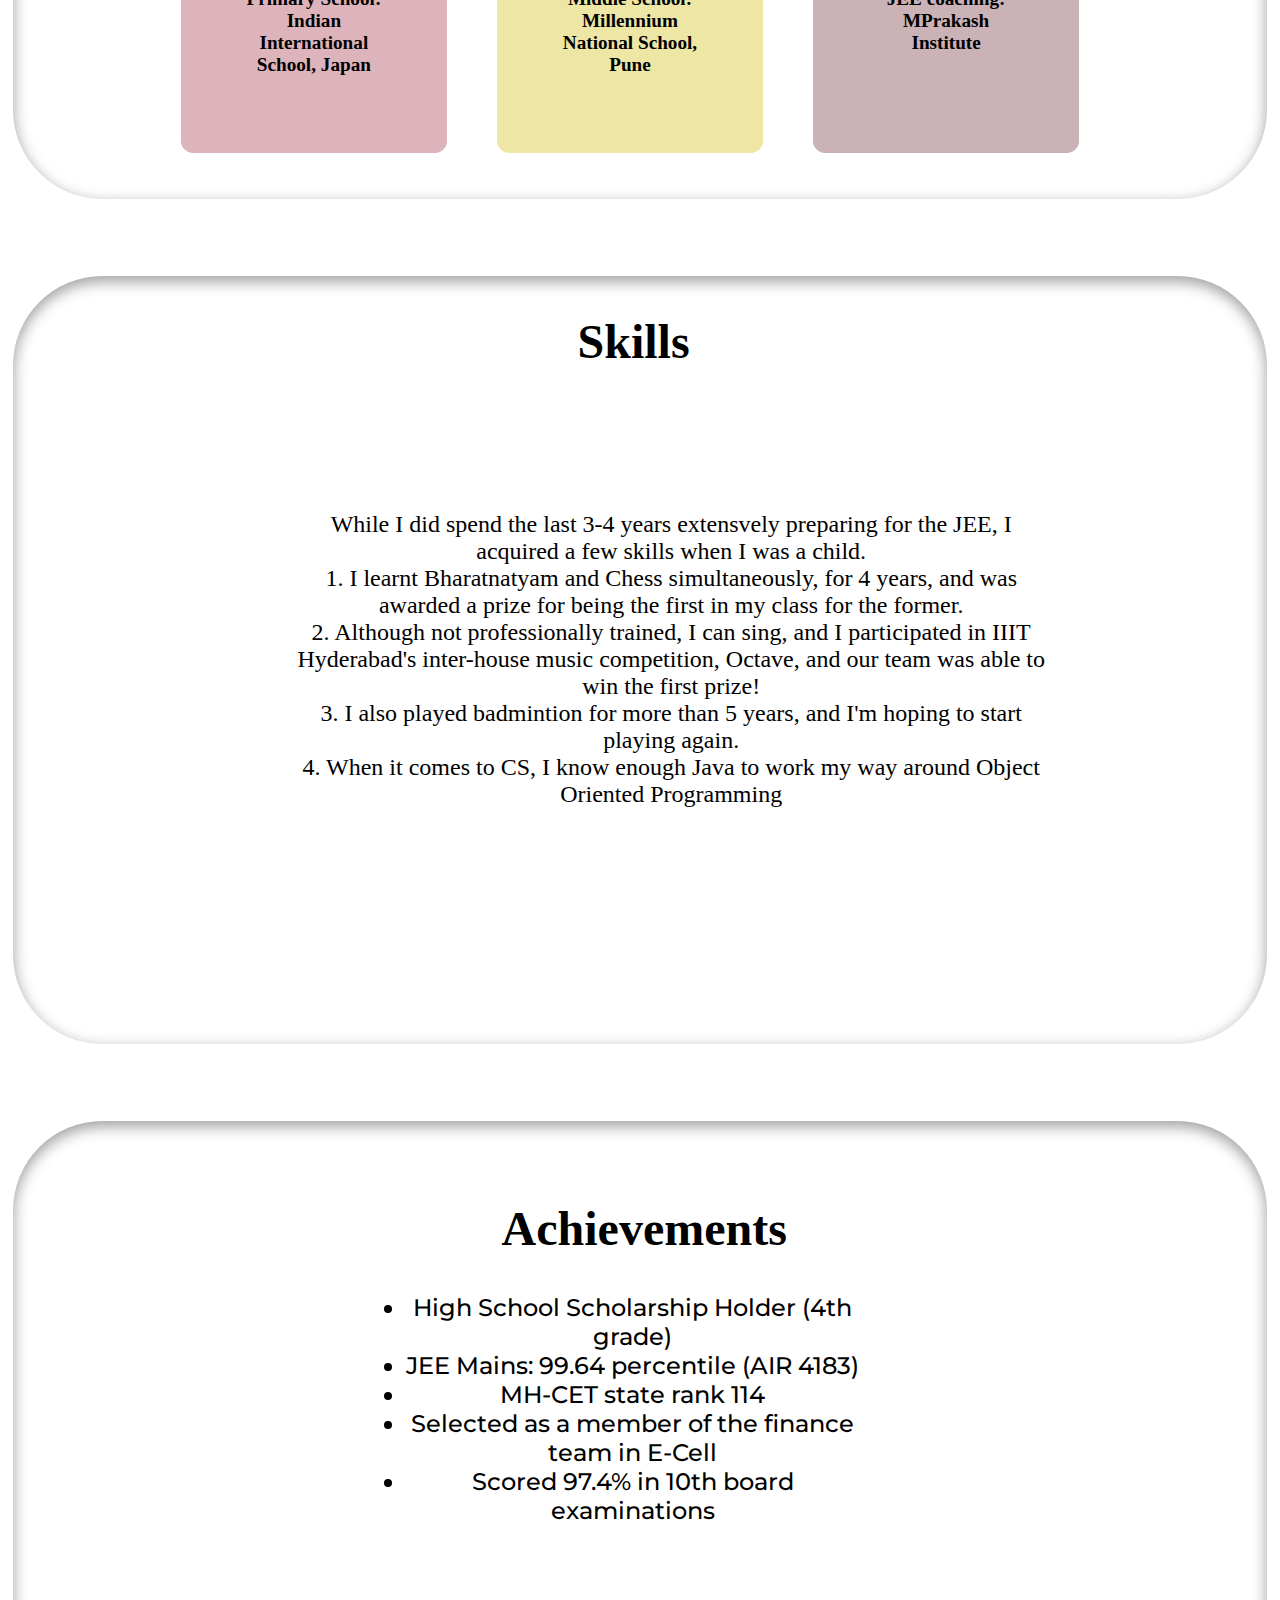
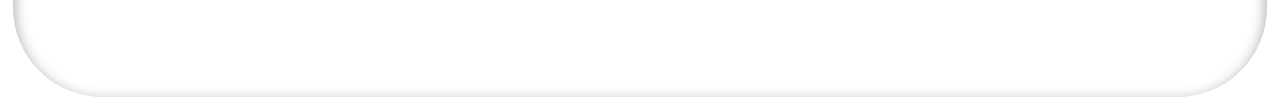
==== commit 7f965fb1: "tooltip2" ====
--- a/index.html
+++ b/index.html
@@ -40,18 +40,18 @@
     </div>
     <div class="links">
         <span><a href="https://github.com/MrudaniPimpalkhare" target="_blank">
-                <img class="check" src="./icons/8725822_github_icon.png" alt="github" />
+                <img class="check" src="./icons/8725822_github_icon.png" title="GitHub" />
 
             </a></span>
         <span><a href="https://www.instagram.com/mruds_pvt?igsh=MTZycG00YjlrN2I0Mw==" target="_blank"><img class="check"
-                    src="./icons/igagain.png" alt="github"></a></span>
+                    src="./icons/igagain.png" title="Instagram"></a></span>
         <span> <a
                 href="https://www.linkedin.com/in/mrudani-pimpalkhare-4b5b1a289?utm_source=share&utm_campaign=share_via&utm_content=profile&utm_medium=android_app"
-                target="_blank"><img class="check" src="./icons/ln.png" alt="github"></a></span>
-        <span><a href="https://www.facebook.com/profile.php?id=100094610441823" target="_blank"><img class="check"
+                target="_blank"><img class="check" src="./icons/ln.png" title="LinkedIn"></a></span>
+        <span><a href="https://www.facebook.com/profile.php?id=100094610441823" target="_blank" title="FaceBook"><img class="check"
                     src="./icons/fb.png" alt="github"></a></span>
-        <span> <a href="blog.html"" target=" _blank"><img class="check" src="./icons/blog.png"
-                    alt="github"></a></span>
+        <span> <a href="blog.html"" target=" _blank" title="blog"><img class="check" src="./icons/blog.png" alt="github"></a></span>
+        <span> <a href="Resume-Mrudani-Pimpalkhare (1).pdf" target=" _blank" title="resume"><img class="check" src="./icons/res.png" alt="github"></a></span>
 
 
     </div>
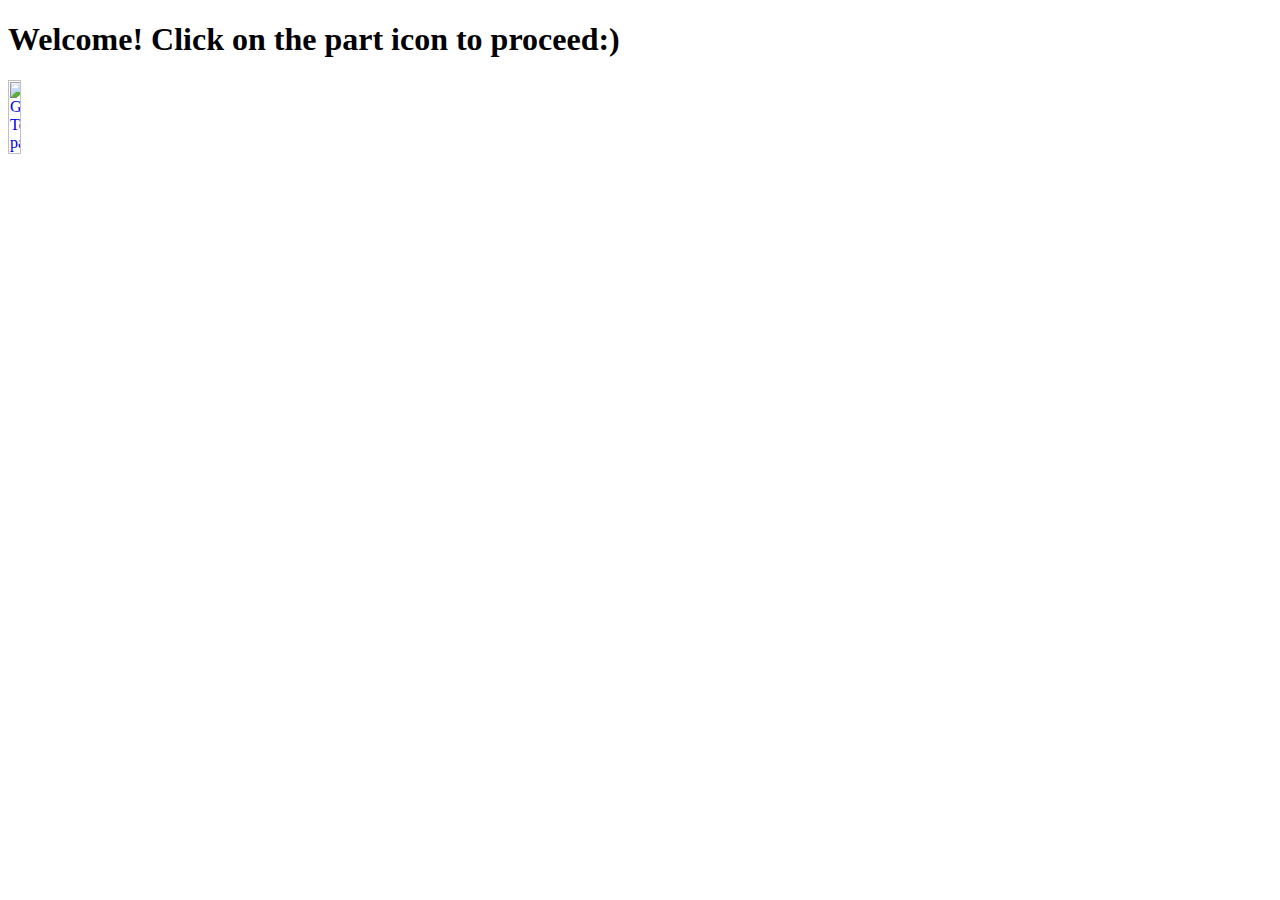
==== commit 129696fb: "final pls" ====
--- a/index.html
+++ b/index.html
@@ -1,102 +1,30 @@
 <!DOCTYPE html>
-<html data-theme="{{ theme }}">
+<html>
 
 <head>
-    <title>Mrudani</title>
-    <link rel="stylesheet" href="layout.css">
-    <link rel="stylesheet" href="content.css">
+    <link rel="stylesheet" href="bub.css">
 </head>
 
 <body>
-    <script src="script.js"></script>
-    <header>
+    <section>
+        <h1>Welcome! Click on the part icon to proceed:)  </h1><a href="profile.html"> <img style="height: 10%; width: 10%;"
+            src="./icons/7310795_new_year_confetti_birthday_new year_icon.png" title="Go To page" /> </a> 
+    </section>
+    <script type="text/javascript">
+        function createBubble() {
+            const section = document.querySelector('section');
+            const createElement = document.createElement('span');
+            var size = Math.random() * 60;
+            createElement.style.width = size + 'px';
+            createElement.style.height = size + 'px';
+            createElement.style.left = Math.random() * innerWidth + "px";
+            section.appendChild(createElement);
 
-        <img class="logo" src="./icons/logo.png" alt="logo">
-        <nav>
-            <ul class="nav_links">
-                <li><a href="#AboutMe">About Me</a></li>
-                <li><a href="#EduBg">Educational Background</a></li>
-                <li><a href="#Skills">Skills</a></li>
-                <li><a href="#Ach">Achievements</a></li>
-                <li><button onclick="updateTheme()" class="toggleB" id="toggle"></button></li>
-            </ul>
+            setTimeout(() => { createElement.remove() }, 4000);
+        }
+        setInterval(createBubble, 50);
+    </script>
 
-        </nav>
-        <!-- <a class="cta" href="#"><button>Contact</button></a> -->
-    </header>
-    <div class="main">
-        <div class="profile">
-            <img src="./icons/pfp.jpeg" alt="pfp" class="pfp">
-        </div>
-        <div class="text">
-            <h1 class="justname">Mrudani Pimpalkhare</h1><br>
-            <h2 class="intro">
-                A First year BTech CSE student,<br>from the International Institute of Information<br> Technology,
-                Hyderabad.<br>
-            </h2>
-        </div>
-
-
-    </div>
-    <div class="links">
-        <span><a href="https://github.com/MrudaniPimpalkhare" target="_blank">
-                <img class="check" src="./icons/8725822_github_icon.png" title="GitHub" />
-
-            </a></span>
-        <span><a href="https://www.instagram.com/mruds_pvt?igsh=MTZycG00YjlrN2I0Mw==" target="_blank"><img class="check"
-                    src="./icons/igagain.png" title="Instagram"></a></span>
-        <span> <a
-                href="https://www.linkedin.com/in/mrudani-pimpalkhare-4b5b1a289?utm_source=share&utm_campaign=share_via&utm_content=profile&utm_medium=android_app"
-                target="_blank"><img class="check" src="./icons/ln.png" title="LinkedIn"></a></span>
-        <span><a href="https://www.facebook.com/profile.php?id=100094610441823" target="_blank" title="FaceBook"><img class="check"
-                    src="./icons/fb.png" alt="github"></a></span>
-        <span> <a href="blog.html"" target=" _blank" title="blog"><img class="check" src="./icons/blog.png" alt="github"></a></span>
-        <span> <a href="Resume-Mrudani-Pimpalkhare (1).pdf" target=" _blank" title="resume"><img class="check" src="./icons/res.png" alt="github"></a></span>
-
-
-    </div>
-
-
-
-
-    <div class="aboutme" id="AboutMe">
-        <h2 align="center">About Me</h2>
-        <p>Hi! Mrudani here . I was born on 24<sup>th</sup> March 2005
-            (World Tuberculosis day), Tokyo, Japan. No, I am not a Japanese citizen, although I lived there for 6 years
-            with
-            my family. We moved to Pune, Maharashtra around 10 years ago, and that's been my home ever since. I love
-            Math
-            and I really love singing. Welcome to my portfolio!</p>
-    </div>
-
-    <div class="edubg" id="EduBg">
-        <h2 align="center" style="font-family: Georgia, 'Times New Roman', Times, serif;">Educational Background</h2>
-        <div class="box b1">Primary School:<br> Indian International School, Japan</div>
-        <div class="box b2">Middle School:<br>Millennium National School, Pune</div>
-        <div class="box b3">JEE coaching:<br> MPrakash Institute</div>
-
-    </div>
-
-    <div class="skills" id="Skills">
-        <h2>Skills</h2><br>
-        <p>While I did spend the last 3-4 years extensvely preparing for the JEE, I acquired a few skills when I was a
-            child.<br> 1. I learnt Bharatnatyam and Chess simultaneously, for 4 years, and was awarded a prize for being
-            the first in my class for the former.<br>2. Although not professionally trained, I can sing, and I
-            participated in IIIT Hyderabad's inter-house music competition, Octave, and our team was able to win the
-            first prize!<br>3. I also played badmintion for more than 5 years, and I'm hoping to start playing
-            again.<br> 4. When it comes to CS, I know enough Java to work my way around Object Oriented Programming</p>
-    </div>
-
-    <div class="ach" id="Ach">
-        <h2>Achievements</h2><br>
-        <ul align="center">
-            <li> High School Scholarship Holder (4th grade) </li>
-            <li>JEE Mains: 99.64 percentile (AIR 4183) </li>
-            <li> MH-CET state rank 114</li>
-            <li> Selected as a member of the finance team in E-Cell</li>
-            <li> Scored 97.4% in 10th board examinations </li>
-        </ul>
-    </div>
 </body>
 
 </html>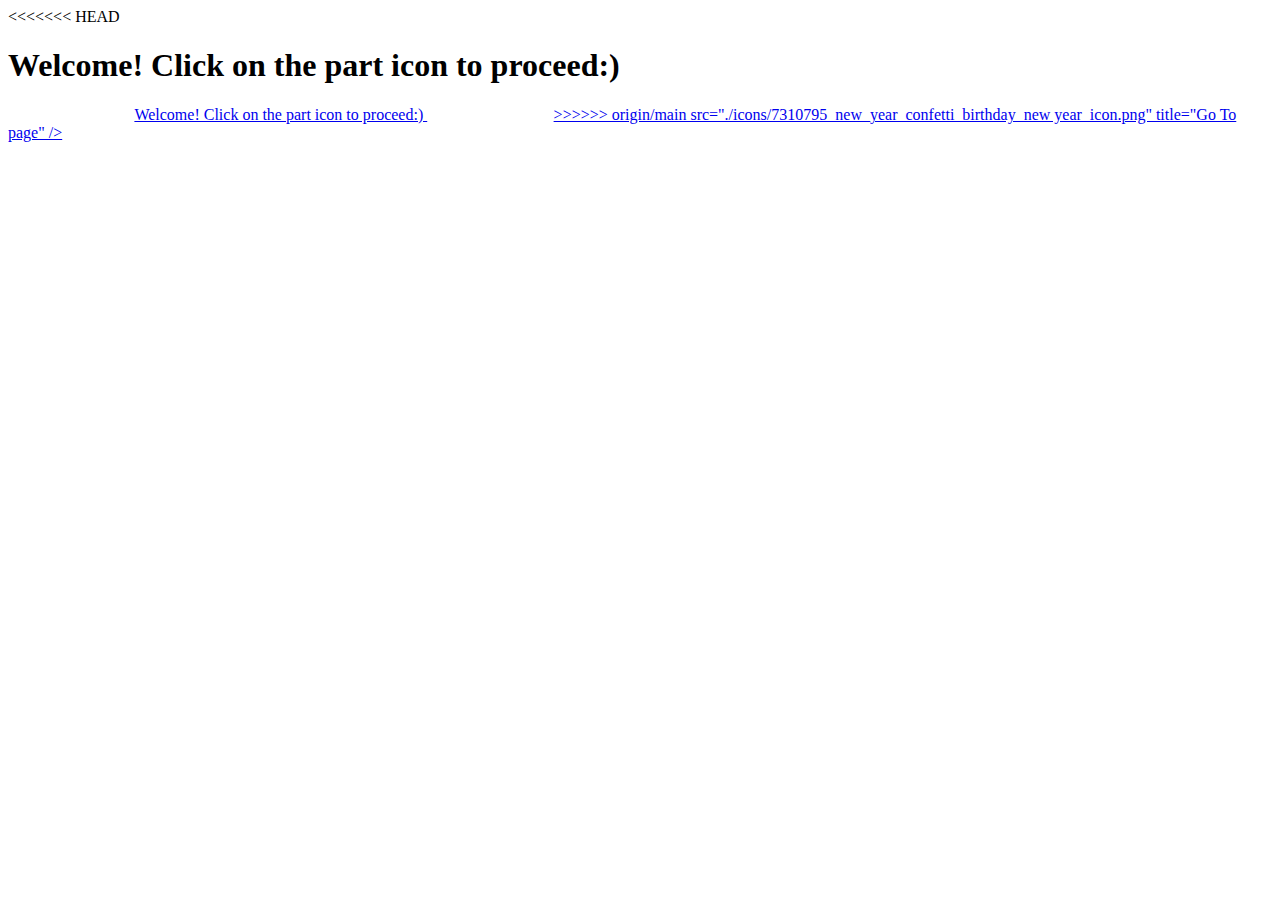
==== commit 19a55ec5: "Merge remote-tracking branch 'origin/main'" ====
--- a/index.html
+++ b/index.html
@@ -7,7 +7,11 @@
 
 <body>
     <section>
+<<<<<<< HEAD
         <h1>Welcome! Click on the part icon to proceed:)  </h1><a href="profile.html"> <img style="height: 10%; width: 10%;"
+=======
+        <h1>Welcome! Click on the part icon to proceed:)  </h1><a href="index.html"> <img style="height: 10%; width: 10%;"
+>>>>>>> origin/main
             src="./icons/7310795_new_year_confetti_birthday_new year_icon.png" title="Go To page" /> </a> 
     </section>
     <script type="text/javascript">
@@ -27,4 +31,4 @@
 
 </body>
 
-</html>+</html>
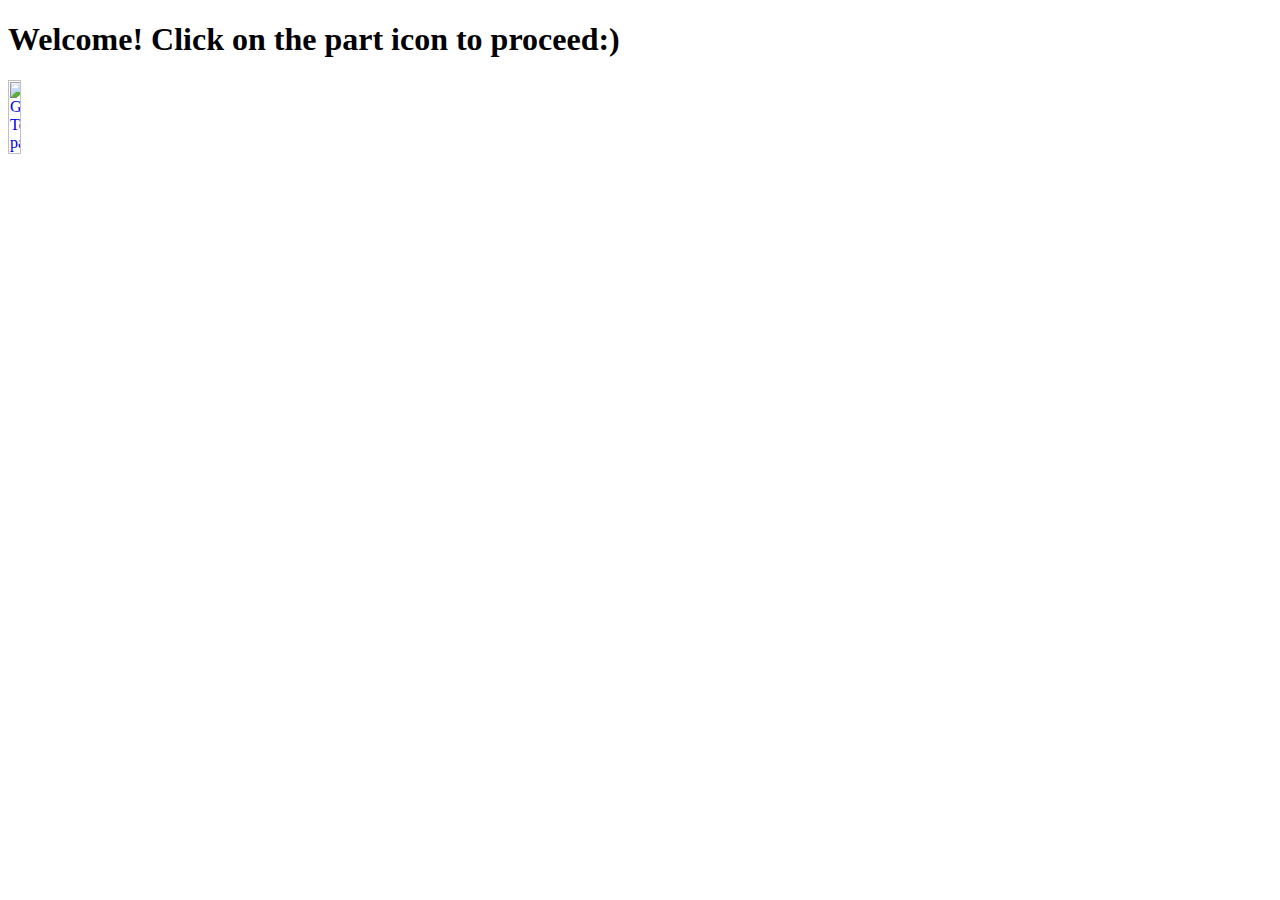
==== commit ea9dff4d: ".." ====
--- a/index.html
+++ b/index.html
@@ -7,11 +7,8 @@
 
 <body>
     <section>
-<<<<<<< HEAD
+
         <h1>Welcome! Click on the part icon to proceed:)  </h1><a href="profile.html"> <img style="height: 10%; width: 10%;"
-=======
-        <h1>Welcome! Click on the part icon to proceed:)  </h1><a href="index.html"> <img style="height: 10%; width: 10%;"
->>>>>>> origin/main
             src="./icons/7310795_new_year_confetti_birthday_new year_icon.png" title="Go To page" /> </a> 
     </section>
     <script type="text/javascript">
